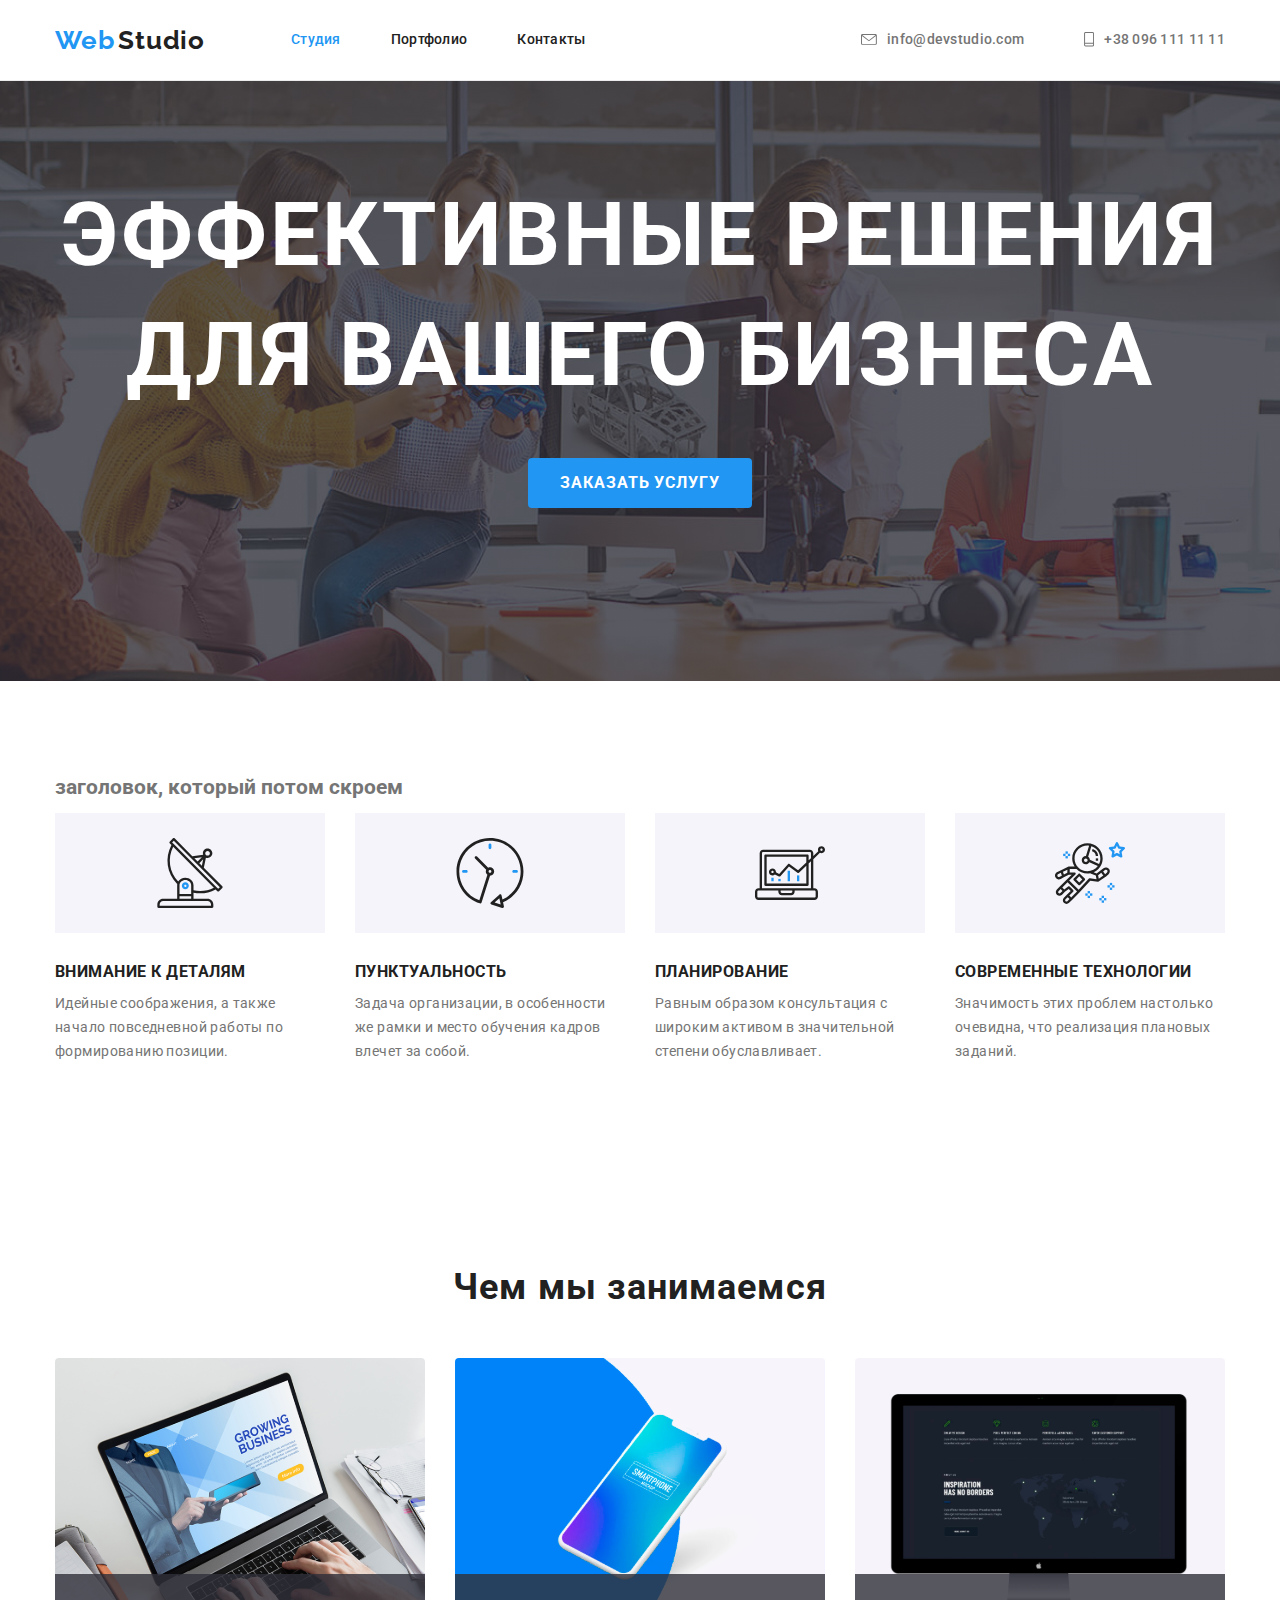
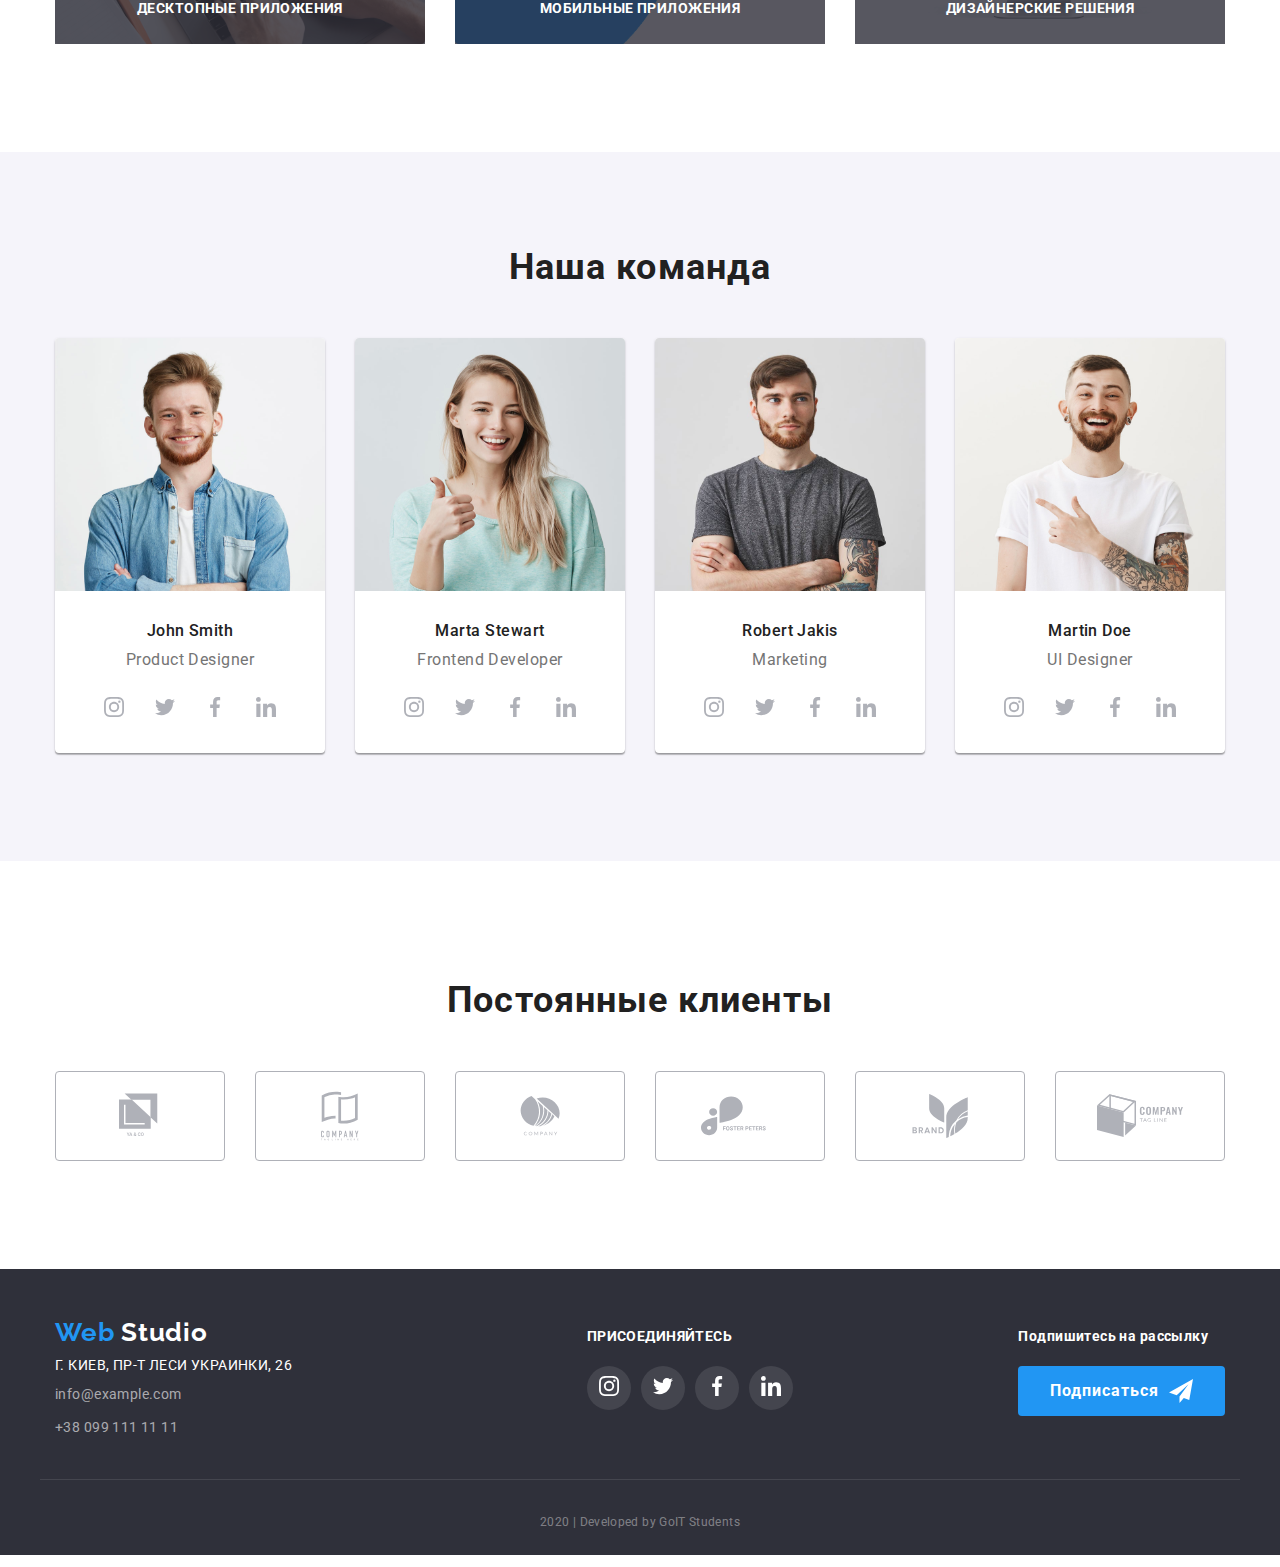
==== index.html @ a6c0fffd "добавляет позиционирование на страницу студио" ====
<!DOCTYPE html>
<html lang="ru">
  <head>
    <meta charset="UTF-8" />
    <meta name="viewport" content="width=device-width, initial-scale=1.0" />
    <title>WebStudio</title>
    <link href="https://fonts.googleapis.com/css2?family=Raleway:wght@600&family=Roboto:wght@400;700;900&display=swap" rel="stylesheet">
    <link rel="stylesheet" href="https://cdnjs.cloudflare.com/ajax/libs/modern-normalize/0.6.0/modern-normalize.min.css">
    <link rel="stylesheet" href="./css/styles.css">
      </head>
  <body>
    <!-- шапка -->
    <header  class="page-header">
      <div class="container header-container">
        <nav class="main-nav">
          <a href="./index.html" class="logo"> <span class="logo-web">Web</span> <span class="logo-studio">Studio</span></a>
          <ul class="site-nav list">
            <li class="item"><a href="" class="link current studio">Студия</a></li>
            <li class="item"><a href="./portfolio.html" class="link">Портфолио</a></li>
            <li class="item"><a href="" class="link">Контакты</a></li>
          </ul>
        </nav>
       
      <ul class="list list-nav">
        <li class="list-nav img">
          <!-- <img src="./images/envelope(hover).svg" alt="the envelope" /> -->
          
          <a href="mailto:info@devstudio.com" class="list-link mail">
            <svg class="header-mail">
              <use href="./images/symbol-defs.svg#icon-envelopehover"></use>
            </svg>
            info@devstudio.com</a>
        </li>
        <li class="list-nav img">
          <!-- <img src="./images/Vector.svg" alt="mobile" /> -->
          <a href="tel:+380961111111" class="list-link phone">
            <svg class="header-phone">
              <use href="./images/symbol-defs.svg#icon-Vector"></use>
            </svg>
            +38 096 111 11 11</a>
        </li>
      </ul>
    </div>
    </header>
    <main>
      <!-- главная секция-->
      <div>
        <section class="section-hero">
          <h1 class="hero-tittle">эффективные решения <br />для вашего бизнеса</h1>
          <a href="" class="button">Заказать услугу</a>
        </section>
      </div>
      <!-- отличительные особенности-->
      <section>
       <div class="container ">
        <h2>заголовок, который потом скроем</h2>
        <ul class="list main-advantegies">
          <li class="advabtagies-item  radar">
            <!-- <img src="./images/Rectangle.svg" alt="" width="278" /> -->
            <!-- <img src="./images/radar.svg" alt="radar" class="advantegies"/> -->
            <h3 class="section-title">Внимание к деталям</h3>
            <p class="list-information">
              Идейные соображения, а также начало повседневной работы по
              формированию позиции.
            </p>
          </li>
          <li class="advabtagies-item clock">
            <!-- <img src="./images/Rectangle.svg" alt="" width="278" /> -->
            <!-- <img src="./images/clock.svg" alt="clock" class="advantegies"/> -->
            <h3 class="section-title">Пунктуальность</h3>
            <p class="list-information">
              Задача организации, в особенности же рамки и место обучения кадров
              влечет за собой.
            </p>
          </li>
          <li class="advabtagies-item diagram">
            <!-- <img src="./images/Rectangle.svg" alt="" width="278" /> -->
            <!-- <img src="./images/diagram.svg" alt="laptop" class="advantegies"/> -->
            <h3 class="section-title">Планирование</h3>
            <p class="list-information">
              Равным образом консультация с широким активом в значительной
              степени обуславливает.
            </p>
          </li>
          <li class="advabtagies-item astronaut">
            <!-- <img src="./images/Rectangle.svg" alt="" width="278" /> -->
            <!-- <img src="./images/astronautastronaut.svg" alt="astronaut" class="advantegies"/> -->
            <h3 class="section-title">Современные технологии</h3>
            <p class="list-information">
              Значимость этих проблем настолько очевидна, что реализация
              плановых заданий.
            </p>
          </li>
        </ul>
       </div>
      </section>
      <!--чем мы занимаемся-->
      <section>
       <div class="container">
        <h2 class="section-title-team">Чем мы занимаемся</h2>
        <ul class="list">
          <li class="our-works">  
            <div class="work-vatiants">
              <img
              src="./images/app.svg"
              alt="desctop applications"
              width="370"
            />
            <h3 class="section-hero-variants">Десктопные приложения</h3>
            </div>
          </li>
          <li class="our-works">
            <div class="work-vatiants">
              <img src="./images/box.svg" alt="mobile applications" width="370" />
            <h3 class="section-hero-variants">Мобильные приложения</h3>
            </div>
           
          </li>
          <li class="our-works">
           <div class="work-vatiants">
            <img src="./images/mac.svg" alt="design" width="370" />
            <h3 class="section-hero-variants">Дизайнерские решения</h3>
           </div>
          </li>
        </ul>
       </div>
      </section>
      <!--наша команда-->
    <section class="our-team"> 
      <div class="container">
        <h2 class="section-title-team">Наша команда</h2>
        <ul class="team-members">
          <li class="team-name">
            <img src="./images/John-Smith.svg" alt="photo" width="270" class="team-photo"/>
            <h3 class="team">John Smith</h3>
        <p class="team-job">Product Designer</p>
        <ul class="list">
          <li class="team-icon">
            <a href="https://www.instagram.com/"  class="link-social">
              <svg class="link-icon">
                <use href="./images/symbol-defs.svg#icon-instagram"></use>
              </svg>
              <!-- <img src="./images/instagram.svg" alt="instagram"
            /> -->
          </a>
          </li>
          <li class="team-icon">
            <a href="https://twitter.com/" class="link-social">
              <svg class="link-icon">
                <use href="./images/symbol-defs.svg#icon-twitter"></use>
              </svg>
              <!-- <img src="./images/twitter.svg" alt="twitter"/> -->
          </a>
          </li>
          <li class="team-icon">
            <a href="https://www.facebook.com/" class="link-social">
              <!-- <img src="./images/facebook.svg" alt="facebook"/> -->
              <svg class="link-icon">
                <use href="./images/symbol-defs.svg#icon-facebook"></use>
              </svg>
          </a>
          </li>
          <li class="team-icon">
            <a href="https://www.linkedin.com/" class="link-social">
              <!-- <img src="./images/linkedin.svg" alt="linkedin"/> -->
              <svg class="link-icon">
                <use href="./images/symbol-defs.svg#icon-linkedin"></use>
              </svg>
          </a>
          </li>
        </ul>
          </li>
         <li class="team-name">
            <img src="./images/Marta-Stewart.svg" alt="photo" width="270" class="team-photo"/>
            <h3 class="team">Marta Stewart</h3>
            <p class="team-job">Frontend Developer</p>
            <ul class="list">
              <li class="team-icon">
                <a href="https://www.instagram.com/"  class="link-social">
                  <svg class="link-icon">
                    <use href="./images/symbol-defs.svg#icon-instagram"></use>
                  </svg>
                  <!-- <img src="./images/instagram.svg" alt="instagram"
                /> -->
              </a>
              </li>
              <li class="team-icon">
                <a href="https://twitter.com/" class="link-social">
                  <svg class="link-icon">
                    <use href="./images/symbol-defs.svg#icon-twitter"></use>
                  </svg>
                  <!-- <img src="./images/twitter.svg" alt="twitter"/> -->
              </a>
              </li>
              <li class="team-icon">
                <a href="https://www.facebook.com/" class="link-social">
                  <!-- <img src="./images/facebook.svg" alt="facebook"/> -->
                  <svg class="link-icon">
                    <use href="./images/symbol-defs.svg#icon-facebook"></use>
                  </svg>
              </a>
              </li>
              <li class="team-icon">
                <a href="https://www.linkedin.com/" class="link-social">
                  <!-- <img src="./images/linkedin.svg" alt="linkedin"/> -->
                  <svg class="link-icon">
                    <use href="./images/symbol-defs.svg#icon-linkedin"></use>
                  </svg>
              </a>
              </li>
            </ul>
          </li>
          <li class="team-name">
            <img src="./images/Robert-Jakis.svg" alt="photo" width="270" class="team-photo"/>
            <h3 class="team">Robert Jakis</h3>
        <p class="team-job">Marketing</p>
        <ul class="list">
          <li class="team-icon">
            <a href="https://www.instagram.com/"  class="link-social">
              <svg class="link-icon">
                <use href="./images/symbol-defs.svg#icon-instagram"></use>
              </svg>
              <!-- <img src="./images/instagram.svg" alt="instagram"
            /> -->
          </a>
          </li>
          <li class="team-icon">
            <a href="https://twitter.com/" class="link-social">
              <svg class="link-icon">
                <use href="./images/symbol-defs.svg#icon-twitter"></use>
              </svg>
              <!-- <img src="./images/twitter.svg" alt="twitter"/> -->
          </a>
          </li>
          <li class="team-icon">
            <a href="https://www.facebook.com/" class="link-social">
              <!-- <img src="./images/facebook.svg" alt="facebook"/> -->
              <svg class="link-icon">
                <use href="./images/symbol-defs.svg#icon-facebook"></use>
              </svg>
          </a>
          </li>
          <li class="team-icon">
            <a href="https://www.linkedin.com/" class="link-social">
              <!-- <img src="./images/linkedin.svg" alt="linkedin"/> -->
              <svg class="link-icon">
                <use href="./images/symbol-defs.svg#icon-linkedin"></use>
              </svg>
          </a>
          </li>
        </ul>
          </li>
          <li class="team-name">
            <img src="./images/Martin-Doe.svg" alt="photo" width="270" class="team-photo"/>
            <h3 class="team">Martin Doe</h3>
        <p class="team-job">UI Designer</p>
        <ul class="list">
          <li class="team-icon">
            <a href="https://www.instagram.com/"  class="link-social">
              <svg class="link-icon">
                <use href="./images/symbol-defs.svg#icon-instagram"></use>
              </svg>
              <!-- <img src="./images/instagram.svg" alt="instagram"
            /> -->
          </a>
          </li>
          <li class="team-icon">
            <a href="https://twitter.com/" class="link-social">
              <svg class="link-icon">
                <use href="./images/symbol-defs.svg#icon-twitter"></use>
              </svg>
              <!-- <img src="./images/twitter.svg" alt="twitter"/> -->
          </a>
          </li>
          <li class="team-icon">
            <a href="https://www.facebook.com/" class="link-social">
              <!-- <img src="./images/facebook.svg" alt="facebook"/> -->
              <svg class="link-icon">
                <use href="./images/symbol-defs.svg#icon-facebook"></use>
              </svg>
          </a>
          </li>
          <li class="team-icon">
            <a href="https://www.linkedin.com/" class="link-social">
              <!-- <img src="./images/linkedin.svg" alt="linkedin"/> -->
              <svg class="link-icon">
                <use href="./images/symbol-defs.svg#icon-linkedin"></use>
              </svg>
          </a>
          </li>
        </ul>
          </li>
        </ul>
        
        
       
      </div>
    </section>
      <!--Постоянные клиенты-->
      <section>
        <div class="container clients">
          <h1 class="section-title-team">Постоянные клиенты</h1>
        <ul class="list permanent-clients">
          <li>
            <a href="">
              <!-- <img src="./images/logo1.svg" alt="company 1" class="company-1"/> -->
              <svg class="company logo1">
                <use href="./images/symbol-defs.svg#icon-logo1"></use>
              </svg>
            </a>
          </li>
          <li>
            <a href="">
              <!-- <img src="./images/logo2.svg" alt="company 2" class="company-2"/> -->
              <svg class="company logo2">
                <use href="./images/symbol-defs.svg#icon-logo2"></use>
              </svg>
            </a>
          </li>
          <li>
            <a href="">
              <!-- <img src="./images/logo3.svg" alt="company 3" class="company-3"/> -->
              <svg class="company logo3">
                <use href="./images/symbol-defs.svg#icon-logo3"></use>
              </svg>
            </a>
          </li>
          <li>
            <a href="">
              <!-- <img src="./images/logo4.svg" alt="company 4" class="company-4"/> -->
              <svg class="company logo4">
                <use href="./images/symbol-defs.svg#icon-logo4"></use>
              </svg>
            </a>
          </li>
          <li>
            <a href="">
              <!-- <img src="./images/logo5.svg" alt="company 5" class="company-5"/> -->
              <svg class="company logo5">
                <use href="./images/symbol-defs.svg#icon-logo5"></use>
              </svg>
            </a>
          </li>
          <li>
            <a href="">
              <!-- <img src="./images/logo6.svg" alt="company 6" class="company-6"/> -->
              <svg class="company logo6">
                <use href="./images/symbol-defs.svg#icon-logo6"></use>
              </svg>
            </a>
          </li>
        </ul>
        </div>
      </section>
    </main>
    <footer class="container-end">
      
     <div class="container footer">

      <address class="address"><a href="./index.html" class="footer-logo"> <span class="logo-web">Web</span> <span class="logo-studio-footer">Studio</span></a>
        
        <span class="footer-adress">г. Киев, пр-т Леси Украинки, 26</span>
        <a href="mailto:info@example.com" class="footer-link-adress">info@example.com</a>
        <a href="tel:+380991111111" class="footer-link">+38 099 111 11 11</a>
      </address>
      <div>
        <b class="footer-tittle">ПРИСОЕДИНЯЙТЕСЬ</b>
        <ul class="list social-links">
          <li class="team-icon end">
            <a href="https://www.instagram.com/" >
              <svg class="link-icon end">
                <use href="./images/symbol-defs.svg#icon-instagram"></use>
              </svg>
              <!-- <img src="./images/instagram.svg" alt="instagram"
            /> -->
          </a>
          </li>
          <li class="team-icon end">
            <a href="https://twitter.com/">
              <svg class="link-icon end">
                <use href="./images/symbol-defs.svg#icon-twitter"></use>
              </svg>
              <!-- <img src="./images/twitter.svg" alt="twitter"/> -->
          </a>
          </li>
          <li class="team-icon end">
            <a href="https://www.facebook.com/">
              <!-- <img src="./images/facebook.svg" alt="facebook"/> -->
              <svg class="link-icon end">
                <use href="./images/symbol-defs.svg#icon-facebook"></use>
              </svg>
          </a>
          </li>
          <li class="team-icon end">
            <a href="https://www.linkedin.com/">
              <!-- <img src="./images/linkedin.svg" alt="linkedin"/> -->
              <svg class="link-icon end">
                <use href="./images/symbol-defs.svg#icon-linkedin"></use>
              </svg>
          </a>
          </li>
        </ul>
      </div>
      <div>
        <b class="footer-tittle">Подпишитесь на рассылку</b>
        <a href="" class="button signature">Подписаться</a>
        </div>
     </div>
      <p class="footer-end">2020 | Developed by GoIT Students </p>
    </footer>
  </body>
</html>
---- css/styles.css ----
:root {
    --primary-text-color: #757575;
    --secondary-text-color: #212121;
    --accent-color: #2196F3;
    --white-text-color: #FFFFFF;
    --footer-text-color: rgba(66, 44, 44, 0.4);
    --our-team-bg-color: #F5F4FA;
    --bg-color: #E5E5E5;
    --bg-variants: rgba(47, 48, 58, 0.8);
    --footer-bg-color: #2F303A;
    --clients-color: #AFB1B8;
    --footer-copyrite: rgba(255, 255, 255, 0.4);
    --portfolio-border: #EEEEEE;
}

body {
    background-color: var(--white-text-color);
    color: var(--primary-text-color);
    font-family: Roboto, sans-serif;
    font-weight: 400;
    font-size: 14px;
}
.container{
    margin-left: auto;
    margin-right: auto;
    width: 1200px;
    padding-left: 15px;
    padding-right: 15px;
}

.page-header{
    border-bottom:  1px solid #ECECEC;
}

.page-header .header-container{
    display: flex;
    align-items: center;
   }
a{
    text-decoration: none;
}
/* .section{
    margin-bottom: 94px;
    padding-top: 94px;
    padding-bottom: 94px;
} */
section{
    padding-top: 94px;
    padding-bottom: 94px;
} 

.main-nav{
    display: flex;
    align-items: center;
    /* justify-content: start; */
    
}
/* .link.current.studio{
    margin-left: 86px;
} */
.logo-web {
    text-decoration: none;
    color: var(--accent-color);
    font-family: Raleway, sans-serif;
    font-style: normal;
    font-weight: 700;
    font-size: 26px;
    line-height:1.19;
    /* identical to box height */
    letter-spacing: 0.03em;
}
/* .logo-web:hover, .logo-web:focus {
color: var(--secondary-text-color);
} */
.logo-studio{
    text-decoration: none;
    font-family: Raleway, sans-serif;
    font-weight: 700;
    font-size: 26px;
    line-height:1.19;
    /* identical to box height */
    letter-spacing: 0.03em;
}

.logo {
    color: var(--secondary-text-color);
    font-family: Raleway, sans-serif;
    margin-right: 86px;
}
.logo:hover, .logo:focus {
    color: var(--accent-color) 
}

.list, .list-portfolio, .team-members {
    list-style: none;
    padding: 0;
    
}.site-nav{
    display: flex;
    padding: 0;
    margin-top: 0;
    margin-bottom: 0;
}
/* .site-nav .item{
    margin-right: 50px;
}

.site-nav .item:last-child{
    margin-right: 0;
} */

/* .site-nav .item + .item{
    margin-left: 50px;
} */

.site-nav .item:not(:last-child){
    margin-right: 50px;
}
.site-nav .link{
    padding-top: 32px;
    padding-bottom: 32px;

    font-family: Roboto;
    font-style: 400;
    font-weight: 500;
    font-size: 14px;
    line-height: 1.14;
    letter-spacing: 0.02em;
    color: var(--secondary-text-color)
}
.site-nav .item {
    /* display: block; */
    padding-top: 32px;
    padding-bottom: 32px;

    color: var(--secondary-text-color);
    font-weight: 500;
    /* font-size: 14px; */
    line-height: 1.14;
    letter-spacing: 0.02em;
}
.site-nav .link:hover, .site-nav .link:focus {
    color: var(--accent-color) ;
}
.site-nav .link.current {
    color: var(--accent-color)
}
.list-nav{
    display: flex;
    align-items: center;
    margin: 0;
    padding: 0;
    margin-left: auto;
    
    font-weight: 500;
    /* font-size: 14px; */
    line-height: 1.14;
    letter-spacing: 0.02em;
}

.list.list-nav .list-link + .list-link{
    margin-left: 50px;
}
.list-nav.img{
    display: flex;
}
.list-link {
    display: inline-flex;
    align-items: center;
    color: var(--primary-text-color);
    fill: var(--primary-text-color);
    text-decoration: none;
    margin-left: 10px;
}
/* .list-link.mail::before{
    content: "";
    width: 16px;
    height: 12px;
    background-image: url(../images/envelope\(hover\).svg);
    background-size: contain;
    background-position: center;
    margin-right: 10px;
} */
.header-mail{
    margin-right: 10px;
    width: 16px;
    height: 11px;
    /* fill: var(--primary-text-color); */
}
/* .header-mail:hover, .header-mail:focus, .header-phone:hover, .header-phone:focus {
    fill: var(--accent-color);
} */
.header-phone{
    margin-right: 10px;
    width: 10px;
    height: 15px;
    /* fill: var(--primary-text-color); */
}
/* .list-link.phone::before{
    content: "";
    width: 10px;
    height: 15px;
    background-image: url(../images/Vector.svg);
    background-size: contain;
    background-position: center;
    margin-right: 10px;
} */
.list.list-nav li:not(:first-child) {
    margin-left: 50px;
}

.list-link:hover, .list-link:focus {
    color: var(--accent-color) ;
    fill: var(--accent-color);
}
.link {
    text-decoration: none;
}
.section-hero {
    color: var(--white-text-color);
    font-weight: 900;
    font-size: 44px;
    line-height: 1.36;
    /* or 136% */
    text-align: center;
    letter-spacing: 0.06em;
    text-transform: uppercase;

    height: 600px;
    max-width: 1600px;
    margin-left: auto;
    margin-right: auto;
    background-image: linear-gradient(to right, var(--bg-variants), var(--bg-variants)), url(../images/Header\ img.jpg);
    background-size: cover;
    /* background-repeat: no-repeat; */
    background-position: center;
}
h2{
    margin: 0;
}

.hero-tittle{
    margin-top: 0;
    margin-bottom: 30px;
}
.work-vatiants{
    position: relative;

    display: flex;
}

.section-hero-variants{
    position: absolute;
    bottom: 0;
    
    display: inline-block;
    margin-top: 0;
    margin-bottom: 0;
    padding: 27px 82px;
    min-width: 370px;
    
    background-color: var(--bg-variants);
    color: var(--white-text-color);
    font-weight: 700;
    font-size: 14px;
    line-height: 1.14;
    text-align: center;
    letter-spacing: 0.03em;
    text-transform: uppercase
}
.button {
    display: inline-flex;
    align-items: center;
    border-radius: 4px;
    padding: 10px 32px;
    text-decoration: none;
    border-color: transparent;
    min-width: 200px;
    margin: 0;
    
    color: var(--white-text-color);
    background-color: var(--accent-color);
    font-weight: 700;
    font-size: 16px;
    line-height: 1.87;
    /* identical to box height, or 187% */
    /* display: flex; */
    align-items: center;
    text-align: center;
    letter-spacing: 0.06em;
    }
.button:hover, button:focus {
    color: var(--secondary-text-color);
    background-color: var(--white-text-color);
}
.signature::after{
    content: "";
    width: 24px;
    height: 24px;
    background-image: url(../images/icon-send.svg);
    background-size: contain;
    background-position: center;
    margin-left: 10px;
    
}
.section-title {
    color: var(--secondary-text-color);
    font-weight: 700;
    /* font-size: 14px; */
    line-height: 1,14;
    letter-spacing: 0.03em;
    text-transform: uppercase;
}
.list .section-title {
    margin: 0;

}
.main-advantegies{
    display: flex;
    padding: 0;
}
.advabtagies-item{
    margin-right: 30px; 
}
.advabtagies-item::before{
    content: "";
    display: block;
    width: 270px;
    height: 120px; 
    margin-bottom: 30px;
    background-color: var(--our-team-bg-color);
    background-repeat: no-repeat;
    background-position: center;
}
.radar::before{
    background-image: url(../images/antenna\ 1\ \(2\).svg);
}
.clock::before{
    background-image: url(../images/clock\ 1.svg);
}
.diagram::before{
    background-image: url(../images/diagram\ 1.svg);
}
.astronaut::before{
    background-image: url(../images/astronaut\ 1.svg);
}

.list .advantegies :not(:first-child){
    margin-left: 30px;
}
.advantegies{
    display: block;
    padding: 25px 100px;
    margin-bottom: 30px;
    border-radius: 4px;
    min-width: 270px;
    min-height: 0.44;
    background-color: var(--our-team-bg-color);
    /* outline: 1px solid red;  */
}
.list img:hover, .list img:focus{
    background-color: var(--accent-color);
}
.list .section-title{
    margin-bottom: 10px;
}
.our-works:not(:last-child){
    margin-right: 30px;
}
.our-works{
    position: relative;
}
.section-title-hero{
    color: var(--secondary-text-color)
    font-weight: 700;
    font-size: 36px;
    line-height: 1.17;
    text-align: center;
    letter-spacing: 0.03em;
}
.container .list{
    display: flex;
    justify-content: space-between;
    align-items: center;
}
.list img{
    display: block;
}
.section-title-team{
    margin-bottom: 50px;
    color: var(--secondary-text-color);
    font-weight: 700;
    font-size: 36px;
    line-height: 1.17;
    text-align: center;
    letter-spacing: 0.03em;
}
.team-name{
    background-color: var(--white-text-color);
    box-shadow: 0px 2px 1px rgba(0, 0, 0, 0.2), 0px 1px 1px rgba(0, 0, 0, 0.14), 0px 1px 3px rgba(0, 0, 0, 0.12);
    border-radius: 4px;
}
.our-team{
    background-color: var(--our-team-bg-color);
    padding-top: 94px;
    padding-bottom: 94px;
}

.team-photo{
    margin-bottom: 30px;
}
.team-members{
    display: flex;
    justify-content: space-between;
    padding: 0;
    /* padding-left: 15px;
    padding-right: 15px; */
    
}
.team-name .list{
    display: flex;
    justify-content: space-evenly;
    /* padding-left: 0; */
    /* padding-top: 30px; */
    padding-bottom: 24px;
    padding-left: 31px;
    padding-right: 31px;
}
.team{
    margin-top: 0;
    margin-bottom: 10px;
    /* padding-top: 30px; */
    color: var(--secondary-text-color);
    font-weight: 500;
    font-size: 16px;
    line-height: 1.19;
    /* identical to box height */
    text-align: center;
    letter-spacing: 0.03em;
}
.team-job{
    margin-top: 0;
    margin-bottom: 16px;
    /* font-weight: 400; */
    font-size: 16px;
    line-height: 1.19;
    /* identical to box height */
    text-align: center;
    letter-spacing: 0.03em;
}
.link-social{
    display: flex;
    width: 44px;
    height: 44px;
    justify-content: center;
    align-items: center;
    border-radius: 50%;
    fill: var(--clients-color)
}
.link-social:hover, .link-social:focus{
    background-color: var(--accent-color);
    fill: var(--white-text-color);
}
.team-icon{
    width: 44px;
    height: 44px;
}
.link-icon{
    width: 20px;
    height: 20px;
}
/* .link-icon:hover, .link-icon:focus{
    fill: var(--white-text-color);
} */

.list-information{
    margin: 0;
    /* font-weight: 400; */
    /* font-size: 14px; */
    line-height: 1.71;
    /* or 171% */
    letter-spacing: 0.03em;
}
/* .team-name > .list{
    padding-left: 0;
} */
.container > .list{
    display: flex;
    justify-content: space-between;
}
.container.clients img{
    border: 1px solid var(--clients-color);
    box-sizing: border-box;
    border-radius: 4px;
}

.permanent-clients{
    padding: 0;
}
.company{
    display: block;
    width: 170px;
    height: 90px;
    border: 1px solid var(--clients-color);
    border-radius: 4px;
    fill: var(--clients-color);
}
.company:hover, .company:focus{
    fill: var(--accent-color);
    border: 1px solid var(--accent-color)
}
.logo1{
    padding: 20px 63px;
}
.logo2{
    padding: 19px 65px;
}
.logo3{
    padding: 24px 64px;
}
.logo4{
    padding: 24px 45px;
}
.logo5{
    padding: 22px 55px;
}
.logo6{
    padding: 22px 41px;
}
/* .header-mail{
    margin-right: 10px;
    width: 16px;
    height: 11px;
    fill: var(--primary-text-color);
}
.header-mail:hover, .header-mail:focus, .header-phone:hover, .header-phone:focus {
    fill: var(--accent-color);
} */
/* .company-1{
    padding: 21px 65px;
    max-width: 170px;
}
.company-2{
    padding: 19px 67px;
    max-width: 170px;
}
.company-3{
    padding: 24px 71px 24px 63px;
    max-width: 170px;
}
.company-4{
    padding: 25px 46px;
    max-width: 170px;
}
.company-5{
    padding: 22px 58px;
    max-width: 170px;
}
.company-6{
    padding: 23px 43px;
    max-width: 170px;
} */
.container-end{
    background-color: var(--footer-bg-color);    
}
.footer{
    display: flex;
    
}
.container.footer{
    align-items: baseline;
    justify-content: space-between;
    height: 211px;
    border-bottom: 1px solid rgba(255, 255, 255, 0.1);
}
.address{
   display: flex;
   flex-direction: column; 
   margin-right: 69px;
   
}
.logo-studio-footer{
    color: var(--white-text-color);
    font-style: normal;
}
.footer-logo{
    display: block;
    margin-top: 48px;
    margin-bottom: 10px;

    text-decoration: none;
    font-family: Raleway, sans-serif;
    font-weight: 700;
    font-size: 26px;
    line-height:1.19;
    letter-spacing: 0.03em;
}
.footer-adress{
    margin-bottom: 9px;
    color: var(--white-text-color);
    font-weight: 400;
    font-style: normal;
    /* font-size: 14px; */
    line-height: 1.14;
    letter-spacing: 0.03em;
    text-transform: uppercase;
    font-style: bold;
}
.footer-tittle{
    display: block;
    margin-bottom: 21px;
    color: var(--white-text-color);
    font-weight: 700;
    /* font-size: 14px; */
    line-height: 1.14;
    /* or 171% */
    letter-spacing: 0.03em;
}
.footer-link, .footer-link-adress {
    color:rgba(255, 255, 255, 0.6) ;
    /* font-weight: 400; */
    /* font-size: 14px; */
    font-style: normal;
    line-height: 1.71;
    /* or 171% */
    letter-spacing: 0.03em;
    text-decoration: none;
}
.footer-link-adress{
    margin-bottom: 9px;
}
.social-links{
    padding-left: 0;
}
.team-icon.end{
    display: flex;
    width: 44px;
    height: 44px;
    justify-content: center;
    align-items: center;
    border-radius: 50%;
    padding: 0;
    margin-right: 10px;
    background-color: rgba(255, 255, 255, 0.1);
}
.team-icon.end:last-child{
    margin: 0;
}
.team-icon.end:hover, .team-icon.end:focus{
    background-color: var(--accent-color);
    }
.link-icon.end{
    width: 20px;
    height: 20px;
    fill: var(--white-text-color)
}

.footer-end{
    padding-top: 18px;
    padding-bottom: 21px;
        
    color: var(--footer-copyrite);
    /* font-weight: 400; */
    font-size: 12px;
    line-height: 2;
    /* or 200% */
    text-align: center;
    letter-spacing: 0.03em;

}
/* .button {
    color: var(--white-text-color);
    background-color: var(--accent-color); */
    /* font-size: 24px;
    padding: 12px;
    display: inline-block;
    border-color: 1px transparent;
    text-decoration: none; */
/* } */


/* Портфолио */
img{
    display: block;
    max-width: 100%;
    height: auto;
}

.filter{
    display: flex;
    justify-content: center;
    margin-bottom: 34px;
    margin-top: 94px;
}
.portfolio-button:not(:last-child){
    margin-right: 8px;
}
.portfolio-button{
    /* padding-bottom: 16px; */
   
    color: var(--secondary-text-color);
    background-color: var(--our-team-bg-color);
    font-weight: 500;
    font-size: 16px;
    line-height: 1.62;
    text-align: center;
    letter-spacing: 0.03em;
    padding: 6px 22px;  
    border: transparent;  
    border-radius: 4px
}
.portfolio-button:hover, .portfolio-button:focus{
    color: var(--white-text-color);
    background-color: var(--accent-color);
    cursor: pointer;
}
.portfolio-img{
   display: block;
}
.portfolio-link{
    position: relative;

    display: block;
}
.portfolio-content{
    box-sizing: border-box;
    border-right: 1px solid #EEEEEE;
    border-left: 1px solid #EEEEEE;
    border-bottom: 1px solid #EEEEEE;
    border-bottom-right-radius: 5px;
    border-bottom-left-radius: 5px;
    padding: 20px 24px;
}
.portfolio-name{
    margin-bottom: 4px;

    color: var(--secondary-text-color);
    font-weight: 700;
    font-size: 18px;
    line-height: 2;
    /* identical to box height, or 200% */
    letter-spacing: 0.06em;
}
.portfolio-type{
    margin: 0;
    /* font-weight: 400; */
    font-size: 16px;
    line-height: 1.87;
    /* identical to box height, or 187% */
    letter-spacing: 0.03em;

    color: var(--primary-text-color);
}
.portfolio-discription{
    position: absolute;
    top: 50%;
    left: 50%;
    transform: translate(-50%, -50%);

    margin-bottom: 0;
    margin-top: 0;  

    color: transparent;       
    /* color: var(--white-text-color); */
    /* font-weight: 400; */
    font-size: 18px;
    line-height: 1.56;
    /* or 156% */
    letter-spacing: 0.03em;
}

.portfolio-discription:hover, .portfolio-discription:focus{
    color: var(--white-text-color);
    background-color: var(--accent-color);
}
.list-portfolio{
    display: flex;
    flex-wrap: wrap;
}
.list-portfolio .item{
    border-top-right-radius: 5px;
    border-top-left-radius: 5px;
    overflow: hidden;
    margin-bottom: 30px;
}
.item{
    max-width: 370px;
    /* margin-bottom: 20px; */
    margin-right: 30px;
}
.item:nth-child(3n){
    margin-right: 0px;
}
.item.portfolio:hover, .item.portfolio:focus{
    box-shadow: 1px 4px 6px rgba(0, 0, 0, 0.16), 0px 4px 4px rgba(0, 0, 0, 0.06), 0px 1px 1px rgba(0, 0, 0, 0.12);
}
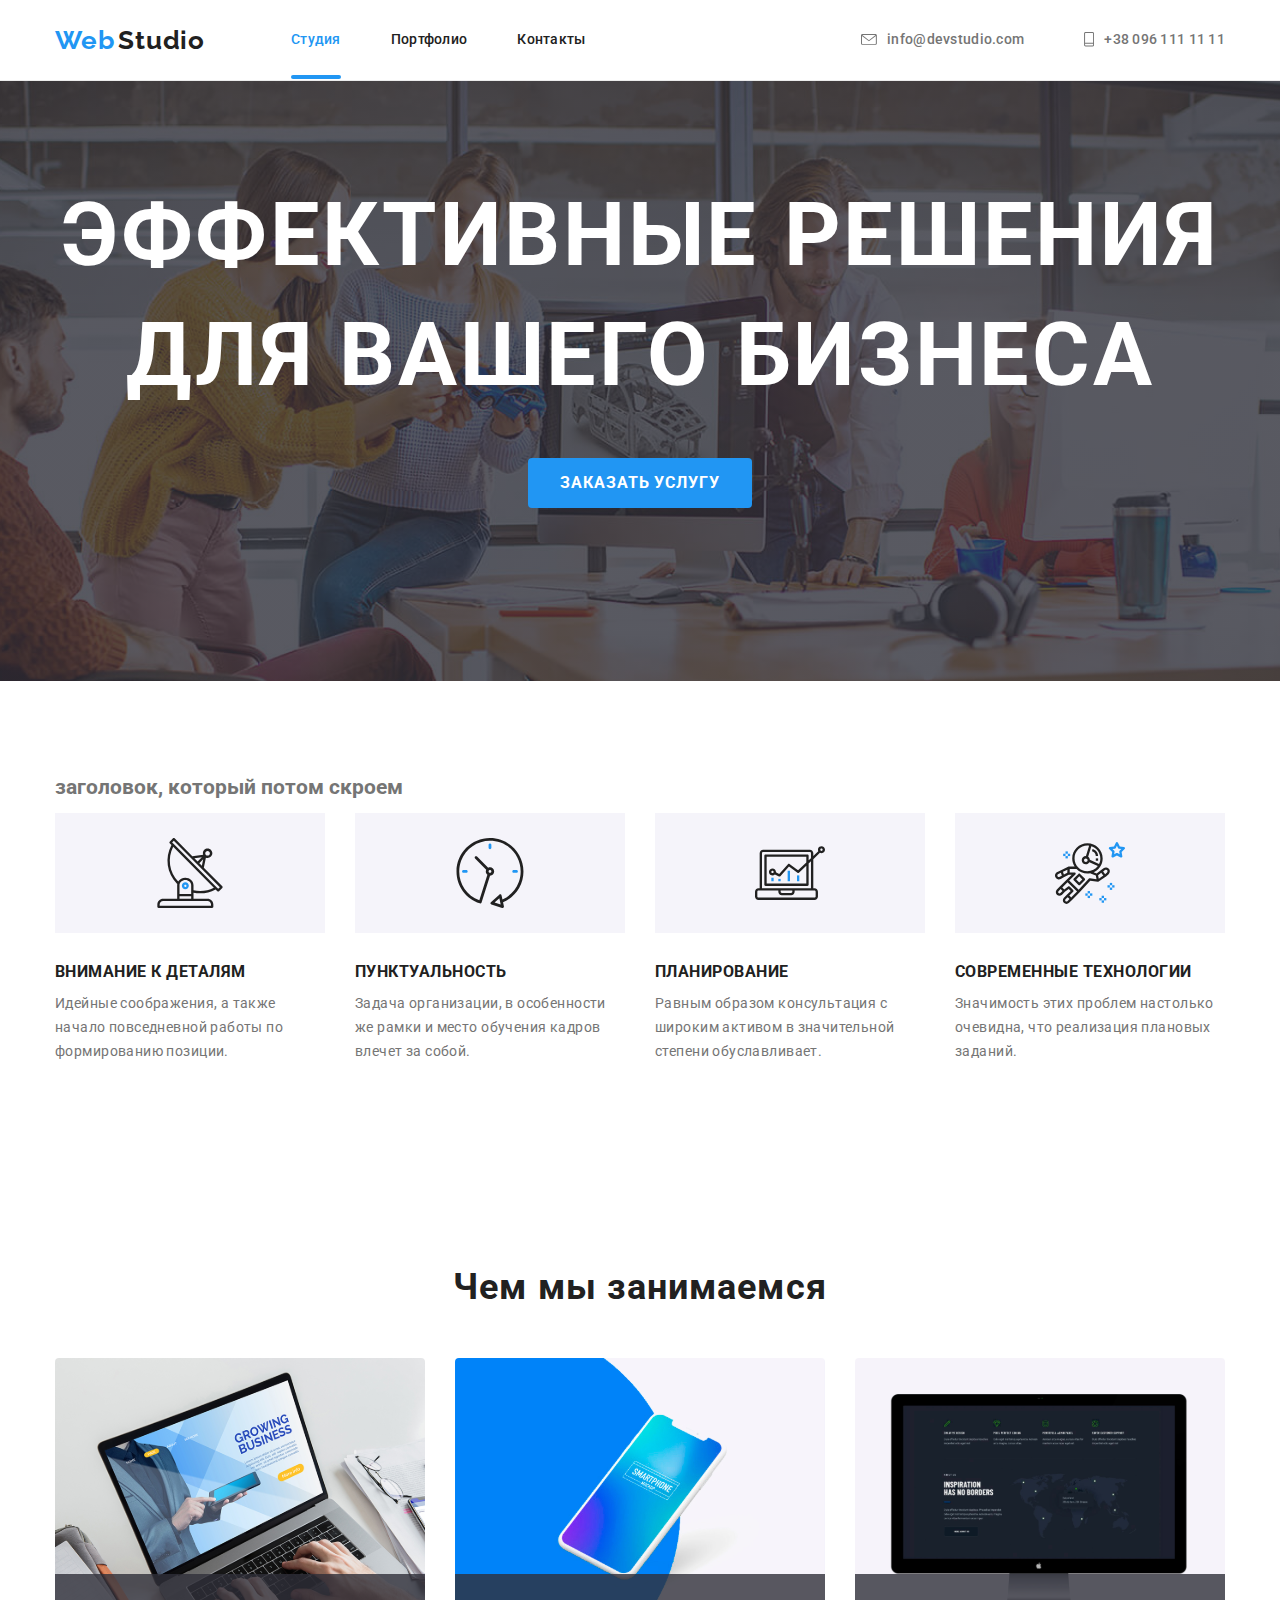
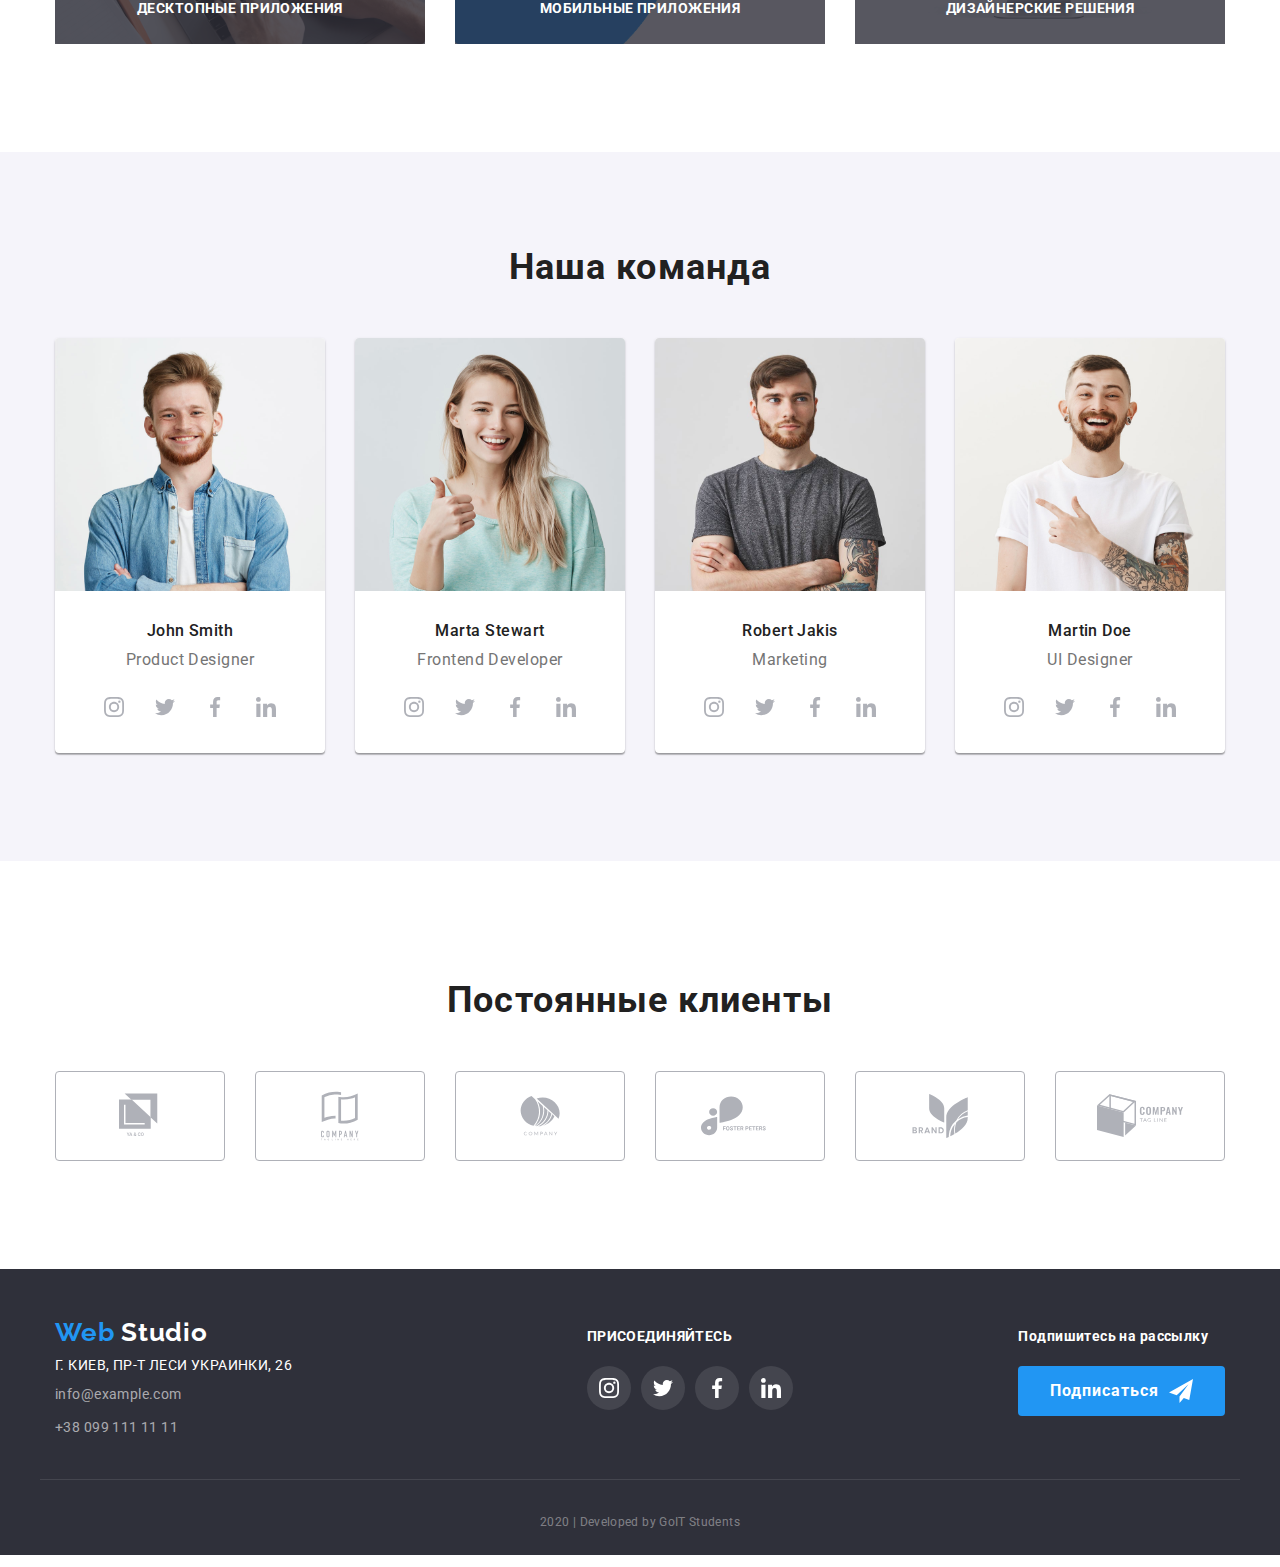
==== commit d23fd07c: "финализирует анимацию" ====
--- a/index.html
+++ b/index.html
@@ -367,7 +367,7 @@
         <b class="footer-tittle">ПРИСОЕДИНЯЙТЕСЬ</b>
         <ul class="list social-links">
           <li class="team-icon end">
-            <a href="https://www.instagram.com/" >
+            <a href="https://www.instagram.com/"  class="link-social">
               <svg class="link-icon end">
                 <use href="./images/symbol-defs.svg#icon-instagram"></use>
               </svg>
@@ -376,7 +376,7 @@
           </a>
           </li>
           <li class="team-icon end">
-            <a href="https://twitter.com/">
+            <a href="https://twitter.com/" class="link-social">
               <svg class="link-icon end">
                 <use href="./images/symbol-defs.svg#icon-twitter"></use>
               </svg>
@@ -384,7 +384,7 @@
           </a>
           </li>
           <li class="team-icon end">
-            <a href="https://www.facebook.com/">
+            <a href="https://www.facebook.com/" class="link-social">
               <!-- <img src="./images/facebook.svg" alt="facebook"/> -->
               <svg class="link-icon end">
                 <use href="./images/symbol-defs.svg#icon-facebook"></use>
@@ -392,7 +392,7 @@
           </a>
           </li>
           <li class="team-icon end">
-            <a href="https://www.linkedin.com/">
+            <a href="https://www.linkedin.com/" class="link-social">
               <!-- <img src="./images/linkedin.svg" alt="linkedin"/> -->
               <svg class="link-icon end">
                 <use href="./images/symbol-defs.svg#icon-linkedin"></use>
--- a/css/styles.css
+++ b/css/styles.css
@@ -86,6 +86,7 @@
     color: var(--secondary-text-color);
     font-family: Raleway, sans-serif;
     margin-right: 86px;
+    transition: color 250ms cubic-bezier(0.4, 0, 0.2, 1);
 }
 .logo:hover, .logo:focus {
     color: var(--accent-color) 
@@ -117,6 +118,8 @@
     margin-right: 50px;
 }
 .site-nav .link{
+    position: relative;
+
     padding-top: 32px;
     padding-bottom: 32px;
 
@@ -126,7 +129,21 @@
     font-size: 14px;
     line-height: 1.14;
     letter-spacing: 0.02em;
-    color: var(--secondary-text-color)
+    color: var(--secondary-text-color);
+
+    transition: color 250ms cubic-bezier(0.4, 0, 0.2, 1);
+}
+
+.site-nav .link.current::after{
+    position: absolute;
+    bottom: 0;
+
+    content: '';
+    display: block;
+    width: 100%;
+    height: 4px;
+    background-color: var(--accent-color);
+    border-radius: 2px;
 }
 .site-nav .item {
     /* display: block; */
@@ -171,6 +188,8 @@
     fill: var(--primary-text-color);
     text-decoration: none;
     margin-left: 10px;
+
+    transition: color 250ms cubic-bezier(0.4, 0, 0.2, 1), fill 250ms cubic-bezier(0.4, 0, 0.2, 1);
 }
 /* .list-link.mail::before{
     content: "";
@@ -288,6 +307,9 @@
     align-items: center;
     text-align: center;
     letter-spacing: 0.06em;
+
+    transition: background-color 250ms cubic-bezier(0.4, 0, 0.2, 1), color 250ms cubic-bezier(0.4, 0, 0.2, 1);
+
     }
 .button:hover, button:focus {
     color: var(--secondary-text-color);
@@ -455,7 +477,11 @@
     justify-content: center;
     align-items: center;
     border-radius: 50%;
-    fill: var(--clients-color)
+    fill: var(--clients-color);
+    
+    transition: background-color 250ms cubic-bezier(0.4, 0, 0.2, 1),  fill 250ms cubic-bezier(0.4, 0, 0.2, 1);
+
+    
 }
 .link-social:hover, .link-social:focus{
     background-color: var(--accent-color);
@@ -504,6 +530,9 @@
     border: 1px solid var(--clients-color);
     border-radius: 4px;
     fill: var(--clients-color);
+
+    transition: fill 250ms cubic-bezier(0.4, 0, 0.2, 1), border 250ms cubic-bezier(0.4, 0, 0.2, 1);
+
 }
 .company:hover, .company:focus{
     fill: var(--accent-color);
@@ -632,6 +661,7 @@
 .social-links{
     padding-left: 0;
 }
+
 .team-icon.end{
     display: flex;
     width: 44px;
@@ -639,9 +669,12 @@
     justify-content: center;
     align-items: center;
     border-radius: 50%;
-    padding: 0;
+    /* padding: 0; */
     margin-right: 10px;
     background-color: rgba(255, 255, 255, 0.1);
+    fill: var(--white-text-color);
+
+    transition: background-color 250ms cubic-bezier(0.4, 0, 0.2, 1);
 }
 .team-icon.end:last-child{
     margin: 0;
@@ -707,7 +740,9 @@
     letter-spacing: 0.03em;
     padding: 6px 22px;  
     border: transparent;  
-    border-radius: 4px
+    border-radius: 4px;
+
+    transition: background-color 250ms cubic-bezier(0.4, 0, 0.2, 1), color 250ms cubic-bezier(0.4, 0, 0.2, 1);
 }
 .portfolio-button:hover, .portfolio-button:focus{
     color: var(--white-text-color);
@@ -717,11 +752,11 @@
 .portfolio-img{
    display: block;
 }
-.portfolio-link{
+/* .portfolio-link{
     position: relative;
 
     display: block;
-}
+} */
 .portfolio-content{
     box-sizing: border-box;
     border-right: 1px solid #EEEEEE;
@@ -751,28 +786,52 @@
 
     color: var(--primary-text-color);
 }
+.thumb{
+    position: relative; 
+    overflow: hidden;
+}
+/* .thumb{
+    position: relative;
+} */
 .portfolio-discription{
     position: absolute;
-    top: 50%;
-    left: 50%;
-    transform: translate(-50%, -50%);
-
+    top: 0px;
+    
+  
+    width: 100%;
+    height: 100%;
+    padding: 63px 24px;
+  
+
+    display: flex;
     margin-bottom: 0;
     margin-top: 0;  
-
-    color: transparent;       
+    align-items: center;
+    /* text-align: center; */
+    color: var(--white-text-color);
+    background: rgba(33, 150, 243, 0.9);
+    
+    /* opacity: 0; */
+    /* color: transparent;        */
     /* color: var(--white-text-color); */
     /* font-weight: 400; */
     font-size: 18px;
     line-height: 1.56;
     /* or 156% */
     letter-spacing: 0.03em;
-}
-
-.portfolio-discription:hover, .portfolio-discription:focus{
-    color: var(--white-text-color);
-    background-color: var(--accent-color);
-}
+
+    transform: translateY(100%);
+    transition: transform 250ms cubic-bezier(0.4, 0, 0.2, 1);
+    
+    
+}
+.item.portfolio:hover .portfolio-discription{
+    /* opacity: 1; */
+    transform: translateY(0);
+}
+/* .portfolio-discription:hover, .portfolio-discription:focus{
+    opacity: 1;
+} */
 .list-portfolio{
     display: flex;
     flex-wrap: wrap;
